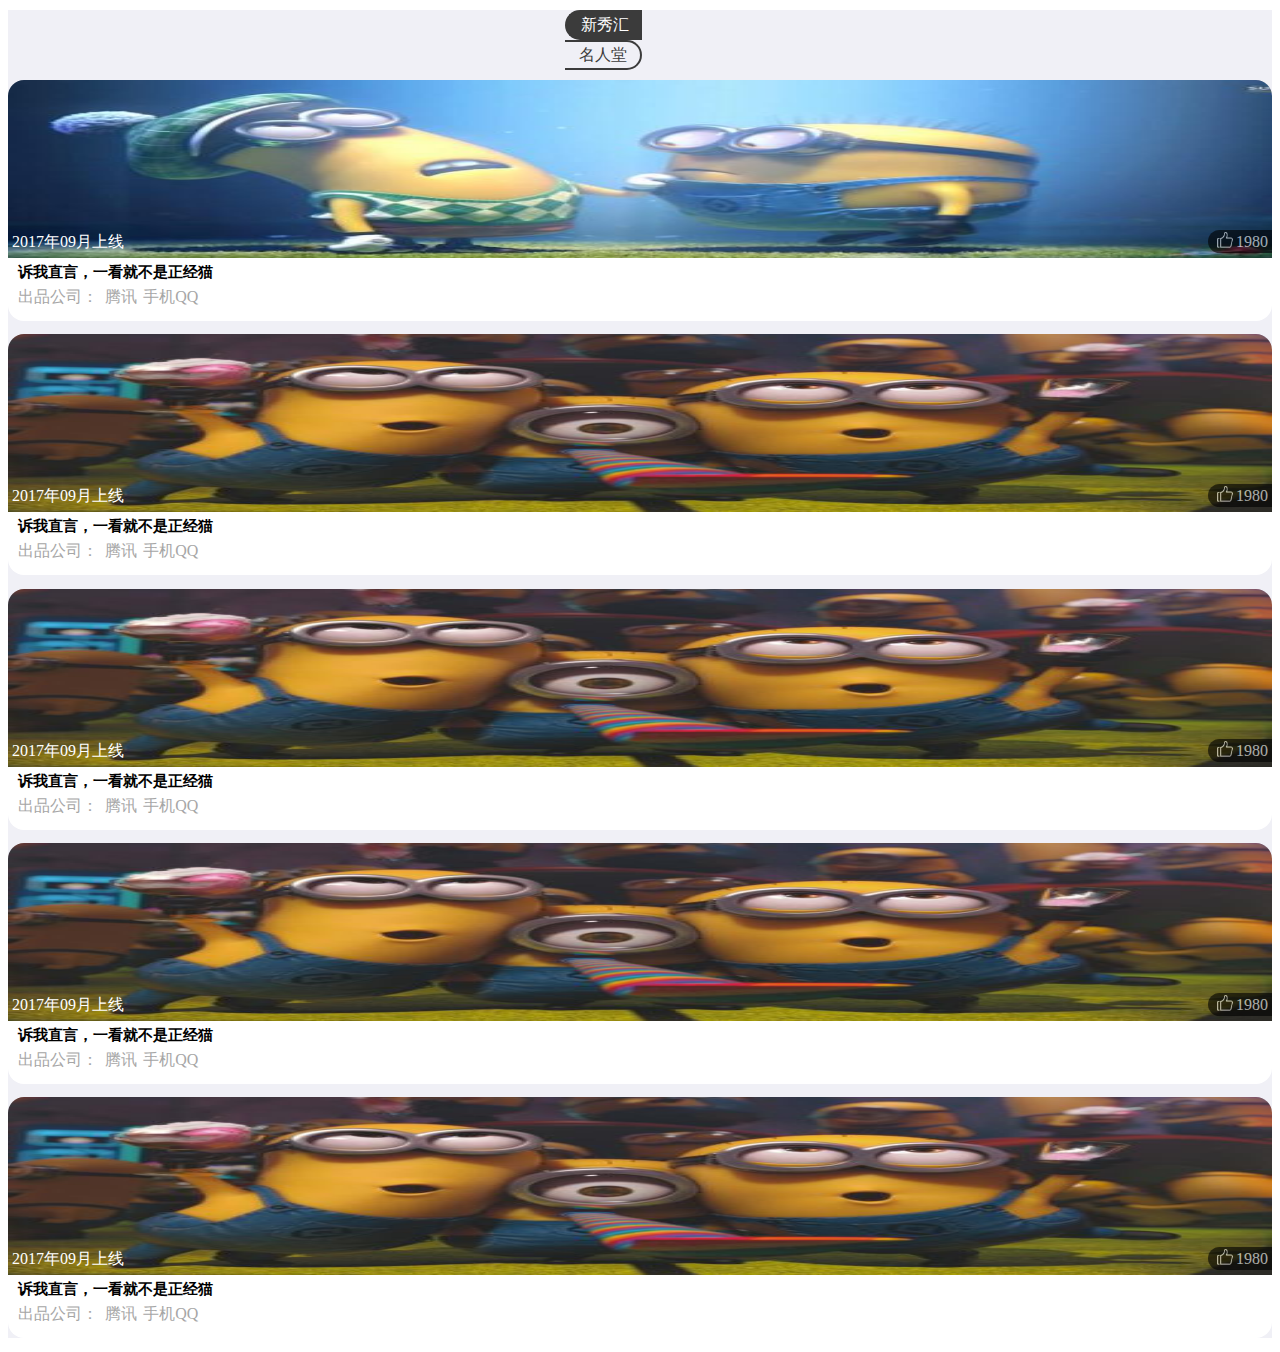
==== src/main/webapp/index.html @ 154409f5 "..." ====
<!DOCTYPE html PUBLIC "-//WAPFORUM//DTD XHTML Mobile 1.0//EN" "http://www.wapforum.org/DTD/xhtml-mobile10.dtd">
<html>
<head>
<title>WowH5丨网罗精品</title>
<link rel="Stylesheet" type="text/css" href="http://v3.bootcss.com/dist/css/bootstrap.min.css">
<meta http-equiv="Content-Type" content="text/html; charset=utf-8" />
<script type="text/javascript" src="pintuer/jquery.js"></script>

<style>
	.container {
		background-color: #f0f0f6;
	}

	.head {
		width: 150px;
		margin: 10px auto;
		overflow: hidden;
	}

	.head .nav-left {
		text-align: center;
		font-size: 16px;
		color: #3b3b3b;
		float: left;
		width: 75px;
		line-height: 26px;
		border: 2px solid #3b3b3b;
		border-right: 0;
		border-radius: 16px 0 0 16px;
	}

	.head .nav-right {
		text-align: center;
		float: left;
		font-size: 16px;
		color: #3b3b3b;
		width: 75px;
		line-height: 26px;
		border: 2px solid #3b3b3b;
		border-left: 0;
		border-radius: 0 16px 16px 0;
	}

	.head .active {
		background-color: #3b3b3b;
		color: #fff;
	}

	.model {
		position: relative;
		overflow: hidden;
		border-radius: 12pt;
		margin-bottom: 10pt;
	}

	.model .m-img {
		max-width: 100%;
		height: 178px;
		overflow: hidden;
		
	}

	.model .m-img img {
		width: 100%;
		height: 100%;
	}

	.model .m-img .img-mes {
		position: absolute;
		top: 150px;
		left: 0;
		width: 100%;
	}

	.m-img .img-mes .start-time {
		display: inline-block;
		float: left;
		line-height: 15px;
		margin-top: 4px;
		color: #fff;
		padding-left: 4px;
	}

	.m-img .img-mes .likes {
		position: relative;
		padding: 4px 4px 4px 28px;
		display: inline-block;
		float: right;
		line-height: 15px;
		border-radius: 15px 0 0 15px;
		background-color: #000;
		opacity: 0.6;
		color: #fff;
	}

	.m-img .img-mes .likes span {
		position: absolute; 
		display: inline-block;
		width: 18px;
		height: 18px;
		background-image: url("icon/fabulous_btn.png");
		background-size: 100%;
		margin-left: 4px;
		left: 4px;
		top: 2px;
	}

	.model .model-mes {
		width: 100%;
		height: 63px;
		background-color: #fff;
		opacity: 1;
	}

	.model .model-mes .title {
		font-size: 15px;
		font-weight: 600;
		padding: 5px 10px;
	}

	.model .model-mes .from {
		padding-left: 10px;
		color: #a6a6a6;
	}

	.model .model-mes .from span {
		margin-left: 5pt;
	}

	.model .model-mes p {
		margin: 0;
	}

	#back-to-top {
		
	}
	
	#back-to-top .normal {
		float: left;
		text-align: center;
		color: #828282;
		width: 100%;
		margin-bottom: 10px;
	}

	.back-top-icon {
		width: 34px;
		height: 34px;
		border-radius: 50%;
		background-color: #fff;
		opacity: 1;
		float: right;
		box-shadow: 0px 0px 3px 1px #b3b3b3;
	}

	.back-top-icon span {
		display: block;
		width: 24px;
		height: 24px;
		background-image: url("icon/top.png");
		background-repeat: no-repeat;
		background-size: 100%;
		margin-top: 5px;
		margin-left: 5px;
		float: left;
	}
</style>
</head>

<body>
<div class="container">
	<div class="head">
		<div class="nav-left active">新秀汇</div>
		<div class="nav-right">名人堂</div>
	</div>
	<div class="model">
		<div class="m-img">
			<img src="images/img01.jpg"></img>
			<div class="img-mes">
				<div class="start-time">2017年09月上线</div>
				<div class="likes">
					<span></span>
					1980
				</div>
			</div>
		</div>
		<div class="model-mes">
			<p class="title">
				诉我直言，一看就不是正经猫
			</p>
			<div class="from">
				出品公司：<span>腾讯</span><span>手机QQ</span>
			</div>
		</div>
	</div>
	<div class="model">
		<div class="m-img">
			<img src="images/img02.jpg"></img>
			<div class="img-mes">
				<div class="start-time">2017年09月上线</div>
				<div class="likes">
					<span></span>
					1980
				</div>
			</div>
		</div>
		<div class="model-mes">
			<p class="title">
				诉我直言，一看就不是正经猫
			</p>
			<div class="from">
				出品公司：<span>腾讯</span><span>手机QQ</span>
			</div>
		</div>
	</div>
	<div class="model">
		<div class="m-img">
			<img src="images/img02.jpg"></img>
			<div class="img-mes">
				<div class="start-time">2017年09月上线</div>
				<div class="likes">
					<span></span>
					1980
				</div>
			</div>
		</div>
		<div class="model-mes">
			<p class="title">
				诉我直言，一看就不是正经猫
			</p>
			<div class="from">
				出品公司：<span>腾讯</span><span>手机QQ</span>
			</div>
		</div>
	</div>
	<div class="model">
		<div class="m-img">
			<img src="images/img02.jpg"></img>
			<div class="img-mes">
				<div class="start-time">2017年09月上线</div>
				<div class="likes">
					<span></span>
					1980
				</div>
			</div>
		</div>
		<div class="model-mes">
			<p class="title">
				诉我直言，一看就不是正经猫
			</p>
			<div class="from">
				出品公司：<span>腾讯</span><span>手机QQ</span>
			</div>
		</div>
	</div>
	<div class="model">
		<div class="m-img">
			<img src="images/img02.jpg"></img>
			<div class="img-mes">
				<div class="start-time">2017年09月上线</div>
				<div class="likes">
					<span></span>
					1980
				</div>
			</div>
		</div>
		<div class="model-mes">
			<p class="title">
				诉我直言，一看就不是正经猫
			</p>
			<div class="from">
				出品公司：<span>腾讯</span><span>手机QQ</span>
			</div>
		</div>
	</div>
	<div id="back-to-top">
		<div class="back-top-icon"><span></span></div>
		<div class="normal">无更多内容了</div>
	</div>
	
</div>
<script type="text/javascript">
  $(document).ready(function() {
    //首先将#back-to-top隐藏
    $("#back-to-top").hide();
    //当滚动条的位置处于距顶部100像素以下时，跳转链接出现，否则消失
    $(function() {
      $(window).scroll(function() {
        if ($(window).scrollTop() > 100) {
          $("#back-to-top").fadeIn(1500);
        } else {
          $("#back-to-top").fadeOut(1500);
        }
      });
      //当点击跳转链接后，回到页面顶部位置
      $("#back-to-top").click(function() {
        $('body,html').animate({
          scrollTop: 0
        },
        1000);
        return false;
      });
    });
  });
</script>
</body>
</html>
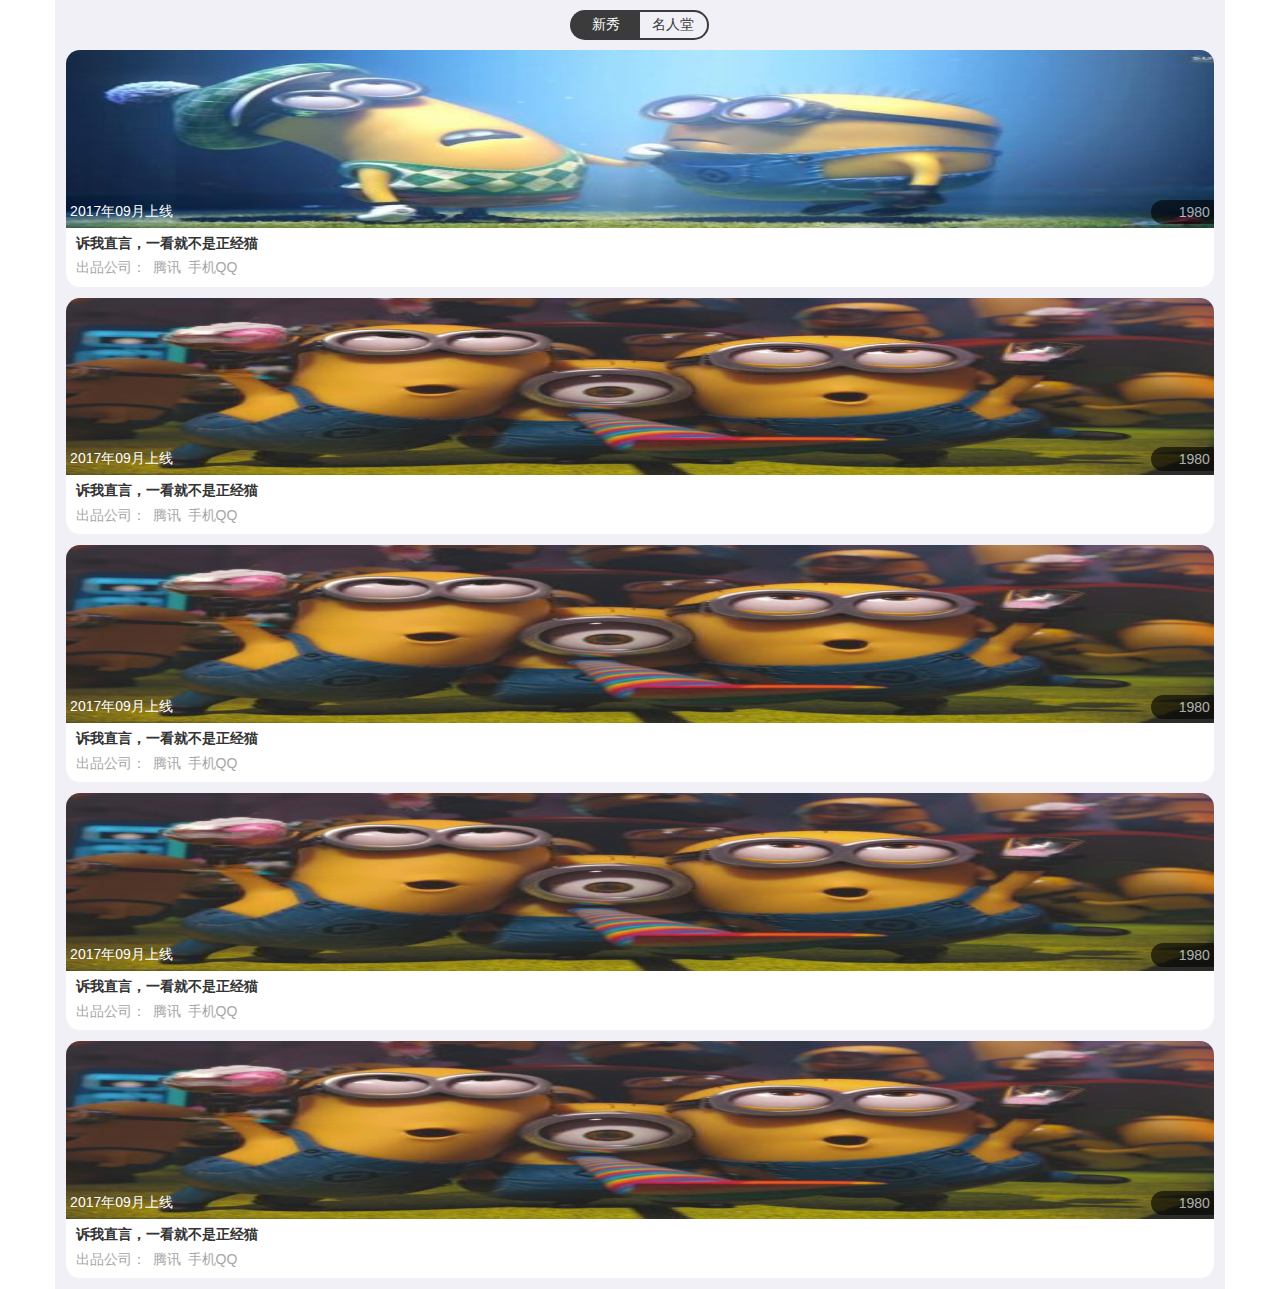
==== commit 66a7ee8d: "新页面及增加跨域配置" ====
--- a/src/main/webapp/index.html
+++ b/src/main/webapp/index.html
@@ -1,179 +1,23 @@
 <!DOCTYPE html PUBLIC "-//WAPFORUM//DTD XHTML Mobile 1.0//EN" "http://www.wapforum.org/DTD/xhtml-mobile10.dtd">
 <html>
 <head>
-<title>WowH5丨网罗精品</title>
-<link rel="Stylesheet" type="text/css" href="http://v3.bootcss.com/dist/css/bootstrap.min.css">
-<meta http-equiv="Content-Type" content="text/html; charset=utf-8" />
-<script type="text/javascript" src="pintuer/jquery.js"></script>
-
-<style>
-	.container {
-		background-color: #f0f0f6;
-	}
-
-	.head {
-		width: 150px;
-		margin: 10px auto;
-		overflow: hidden;
-	}
-
-	.head .nav-left {
-		text-align: center;
-		font-size: 16px;
-		color: #3b3b3b;
-		float: left;
-		width: 75px;
-		line-height: 26px;
-		border: 2px solid #3b3b3b;
-		border-right: 0;
-		border-radius: 16px 0 0 16px;
-	}
-
-	.head .nav-right {
-		text-align: center;
-		float: left;
-		font-size: 16px;
-		color: #3b3b3b;
-		width: 75px;
-		line-height: 26px;
-		border: 2px solid #3b3b3b;
-		border-left: 0;
-		border-radius: 0 16px 16px 0;
-	}
-
-	.head .active {
-		background-color: #3b3b3b;
-		color: #fff;
-	}
-
-	.model {
-		position: relative;
-		overflow: hidden;
-		border-radius: 12pt;
-		margin-bottom: 10pt;
-	}
-
-	.model .m-img {
-		max-width: 100%;
-		height: 178px;
-		overflow: hidden;
-		
-	}
-
-	.model .m-img img {
-		width: 100%;
-		height: 100%;
-	}
-
-	.model .m-img .img-mes {
-		position: absolute;
-		top: 150px;
-		left: 0;
-		width: 100%;
-	}
-
-	.m-img .img-mes .start-time {
-		display: inline-block;
-		float: left;
-		line-height: 15px;
-		margin-top: 4px;
-		color: #fff;
-		padding-left: 4px;
-	}
-
-	.m-img .img-mes .likes {
-		position: relative;
-		padding: 4px 4px 4px 28px;
-		display: inline-block;
-		float: right;
-		line-height: 15px;
-		border-radius: 15px 0 0 15px;
-		background-color: #000;
-		opacity: 0.6;
-		color: #fff;
-	}
-
-	.m-img .img-mes .likes span {
-		position: absolute; 
-		display: inline-block;
-		width: 18px;
-		height: 18px;
-		background-image: url("icon/fabulous_btn.png");
-		background-size: 100%;
-		margin-left: 4px;
-		left: 4px;
-		top: 2px;
-	}
-
-	.model .model-mes {
-		width: 100%;
-		height: 63px;
-		background-color: #fff;
-		opacity: 1;
-	}
-
-	.model .model-mes .title {
-		font-size: 15px;
-		font-weight: 600;
-		padding: 5px 10px;
-	}
-
-	.model .model-mes .from {
-		padding-left: 10px;
-		color: #a6a6a6;
-	}
-
-	.model .model-mes .from span {
-		margin-left: 5pt;
-	}
-
-	.model .model-mes p {
-		margin: 0;
-	}
-
-	#back-to-top {
-		
-	}
-	
-	#back-to-top .normal {
-		float: left;
-		text-align: center;
-		color: #828282;
-		width: 100%;
-		margin-bottom: 10px;
-	}
-
-	.back-top-icon {
-		width: 34px;
-		height: 34px;
-		border-radius: 50%;
-		background-color: #fff;
-		opacity: 1;
-		float: right;
-		box-shadow: 0px 0px 3px 1px #b3b3b3;
-	}
-
-	.back-top-icon span {
-		display: block;
-		width: 24px;
-		height: 24px;
-		background-image: url("icon/top.png");
-		background-repeat: no-repeat;
-		background-size: 100%;
-		margin-top: 5px;
-		margin-left: 5px;
-		float: left;
-	}
-</style>
+	<meta http-equiv="Content-Type" content="text/html; charset=utf-8">	
+	<title>WowH5丨网罗精品</title>
+	<link rel="Stylesheet" type="text/css" href="css/bootstrap.css">
+	<link rel="Stylesheet" type="text/css" href="css/index.css">
+	<script type="text/javascript" src="pintuer/jquery.js"></script>
+	<script type="text/javascript" src="js/bootstrap.min.js"></script>
 </head>
 
 <body>
 <div class="container">
-	<div class="head">
-		<div class="nav-left active">新秀汇</div>
-		<div class="nav-right">名人堂</div>
-	</div>
-	<div class="model">
+	<ul class="head">
+		<li class="nav-left active"><a href="#home" data-toggle="tab">新秀</a></li>
+		<li class="nav-right"><a href="#profile" data-toggle="tab">名人堂</a></li>
+	</ul>
+	<div class="tab-content">
+    <div role="tabpanel" class="tab-pane active" id="home">
+		<div class="model">
 		<div class="m-img">
 			<img src="images/img01.jpg"></img>
 			<div class="img-mes">
@@ -273,6 +117,74 @@
 			</div>
 		</div>
 	</div>
+	</div>
+    <div role="tabpanel" class="tab-pane" id="profile">
+		<div class="model">
+		<div class="m-img">
+			<img src="images/img01.jpg"></img>
+			<div class="img-mes">
+				<div class="start-time">2017年09月上线</div>
+				<div class="likes">
+					<span></span>
+					1980
+				</div>
+			</div>
+		</div>
+		<div class="model-mes">
+			<p class="title">
+				诉我直言，一看就不是正经猫
+				<span class="top-three gold-medal"></span>
+			</p>
+			<div class="from">
+				出品公司：<span>腾讯</span><span>手机QQ</span>
+			</div>
+		</div>
+	</div>
+	<div class="model">
+		<div class="m-img">
+			<img src="images/img02.jpg"></img>
+			<div class="img-mes">
+				<div class="start-time">2017年09月上线</div>
+				<div class="likes">
+					<span></span>
+					1980
+				</div>
+			</div>
+		</div>
+		<div class="model-mes">
+			<p class="title">
+				诉我直言，一看就不是正经猫
+				<span class="top-three silver-medal"></span>
+			</p>
+			<div class="from">
+				出品公司：<span>腾讯</span><span>手机QQ</span>
+			</div>
+		</div>
+	</div>
+	<div class="model">
+		<div class="m-img">
+			<img src="images/img02.jpg"></img>
+			<div class="img-mes">
+				<div class="start-time">2017年09月上线</div>
+				<div class="likes">
+					<span></span>
+					1980
+				</div>
+			</div>
+		</div>
+		<div class="model-mes">
+			<p class="title">
+				诉我直言，一看就不是正经猫
+				<span class="top-three bronze-medal"></span>
+			</p>
+			<div class="from">
+				出品公司：<span>腾讯</span><span>手机QQ</span>
+			</div>
+		</div>
+	</div>
+	</div>
+  </div>
+	
 	<div id="back-to-top">
 		<div class="back-top-icon"><span></span></div>
 		<div class="normal">无更多内容了</div>
@@ -281,9 +193,7 @@
 </div>
 <script type="text/javascript">
   $(document).ready(function() {
-    //首先将#back-to-top隐藏
     $("#back-to-top").hide();
-    //当滚动条的位置处于距顶部100像素以下时，跳转链接出现，否则消失
     $(function() {
       $(window).scroll(function() {
         if ($(window).scrollTop() > 100) {
@@ -292,7 +202,6 @@
           $("#back-to-top").fadeOut(1500);
         }
       });
-      //当点击跳转链接后，回到页面顶部位置
       $("#back-to-top").click(function() {
         $('body,html').animate({
           scrollTop: 0
@@ -302,6 +211,7 @@
       });
     });
   });
+
 </script>
 </body>
 </html>
--- a/src/main/webapp/css/index.css
+++ b/src/main/webapp/css/index.css
@@ -0,0 +1,206 @@
+.container {
+		background-color: #f0f0f6;
+		padding-left: 0.8em !important;
+		padding-right: 0.8em !important;
+	}
+
+	.head {
+		width: 10em;
+		margin: 10px auto;
+		overflow: hidden;
+		list-style-type: none;
+		padding: 0;
+	}
+
+	.head .nav-left {
+		text-align: center;
+		font-size: 1em;
+		color: #3b3b3b;
+		float: left;
+		width: 5em;
+		line-height: 1.85em;
+		border: 2px solid #3b3b3b;
+		border-right: 0;
+		border-radius: 1.14em 0 0 1.14em;
+	}
+
+	.head a {
+		color: #3b3b3b;
+		text-decoration: none;
+	}
+
+	.head .nav-right {
+		text-align: center;
+		float: left;
+		font-size: 1em;
+		color: #3b3b3b;
+		width: 5em;
+		line-height: 1.85em;
+		margin-left: -1px;
+		border: 2px solid #3b3b3b;
+		border-left: 0;
+		border-radius: 0 1.14em 1.14em 0;
+	}
+
+	.head .active {
+		background-color: #3b3b3b;
+	}
+
+	.head .active a {
+		color: #fff;
+	}
+
+	.model {
+		position: relative;
+		overflow: hidden;
+		border-radius: 1em;
+		margin-bottom: 0.8em;
+	}
+
+	.model .m-img {
+		max-width: 100%;
+		height: 12.7em;
+		overflow: hidden;
+		
+	}
+
+	.model .m-img img {
+		width: 100%;
+		height: 100%;
+	}
+
+	.model .m-img .img-mes {
+		position: absolute;
+		top: 10.7em;
+		left: 0;
+		width: 100%;
+	}
+
+	.m-img .img-mes .start-time {
+		display: inline-block;
+		float: left;
+		line-height: 1.14em;
+		margin-top: 0.28em;
+		color: #fff;
+		padding-left: 0.28em;
+	}
+
+	.m-img .img-mes .likes {
+		position: relative;
+		padding: 0.28em 0.28em 0.28em 2em;
+		display: inline-block;
+		float: right;
+		line-height: 1.15em;
+		border-radius: 1.14em 0 0 1.14em;
+		background-color: #000;
+		opacity: 0.6;
+		color: #fff;
+	}
+
+	.m-img .img-mes .likes span {
+		position: absolute; 
+		display: inline-block;
+		width: 1.28em;
+		height: 1.28em;
+		background-image: url("../../xxh/icon/fabulous_btn.png");
+		background-repeat: no-repeat;
+		background-size: 100%;
+		margin-left: 0.28em;
+		left: 0.28em;
+		top: 0.28em;
+	}
+
+	.model .model-mes {
+		width: 100%;
+		height: 4.2em;
+		background-color: #fff;
+		opacity: 1;
+	}
+
+	.model .model-mes .title {
+		font-size: 1em;
+		font-weight: 600;
+		padding: 0.35em 0.7em;
+	}
+
+	.model .model-mes .from {
+		padding-left: 0.7em;
+		color: #a6a6a6;
+	}
+
+	.model .model-mes .from span {
+		margin-left: 0.35em;
+	}
+
+	.model .model-mes p {
+		margin: 0;
+	}
+
+	#back-to-top {
+		
+	}
+	
+	#back-to-top .normal {
+		float: left;
+		text-align: center;
+		color: #828282;
+		width: 100%;
+		margin-bottom: 0.7em;
+	}
+
+	.back-top-icon {
+		width: 34px;
+		height: 34px;
+		border-radius: 50%;
+		background-color: #fff;
+		opacity: 1;
+		float: right;
+		box-shadow: 0px 0px 3px 1px #b3b3b3;
+	}
+
+	.back-top-icon span {
+		display: block;
+		width: 1.71em;
+		height: 1.71em;
+		background-image: url("../../xxh/icon/top.png");
+		background-repeat: no-repeat;
+		background-size: 100%;
+		margin-top: 0.35em;
+		margin-left: 0.35em;
+		float: left;
+	}
+
+	.model .model-mes .title .top-three {
+		width: 1.14em;
+		height: 1.14em;
+		display: inline-block;
+		background-repeat: no-repeat;
+		background-size: 100%;
+		vertical-align: middle;
+		margin-top: -3px;
+	}
+
+	.top-three.gold-medal {
+		background-image: url("../../xxh/icon/gold_icn.png");
+	}
+
+	.top-three.silver-medal {
+		background-image: url("../../xxh/icon/silver medal_icn.png");
+	}
+
+	.top-three.bronze-medal {
+		background-image: url("../../xxh/icon/bronze medal_icn.png");
+	}
+
+	.model .model-mes .from {
+		padding-left: 10px;
+		color: #a6a6a6;
+	}
+
+	.model .model-mes .from span {
+		margin-left: 5pt;
+	}
+
+	.model .model-mes p {
+		margin: 0;
+	}